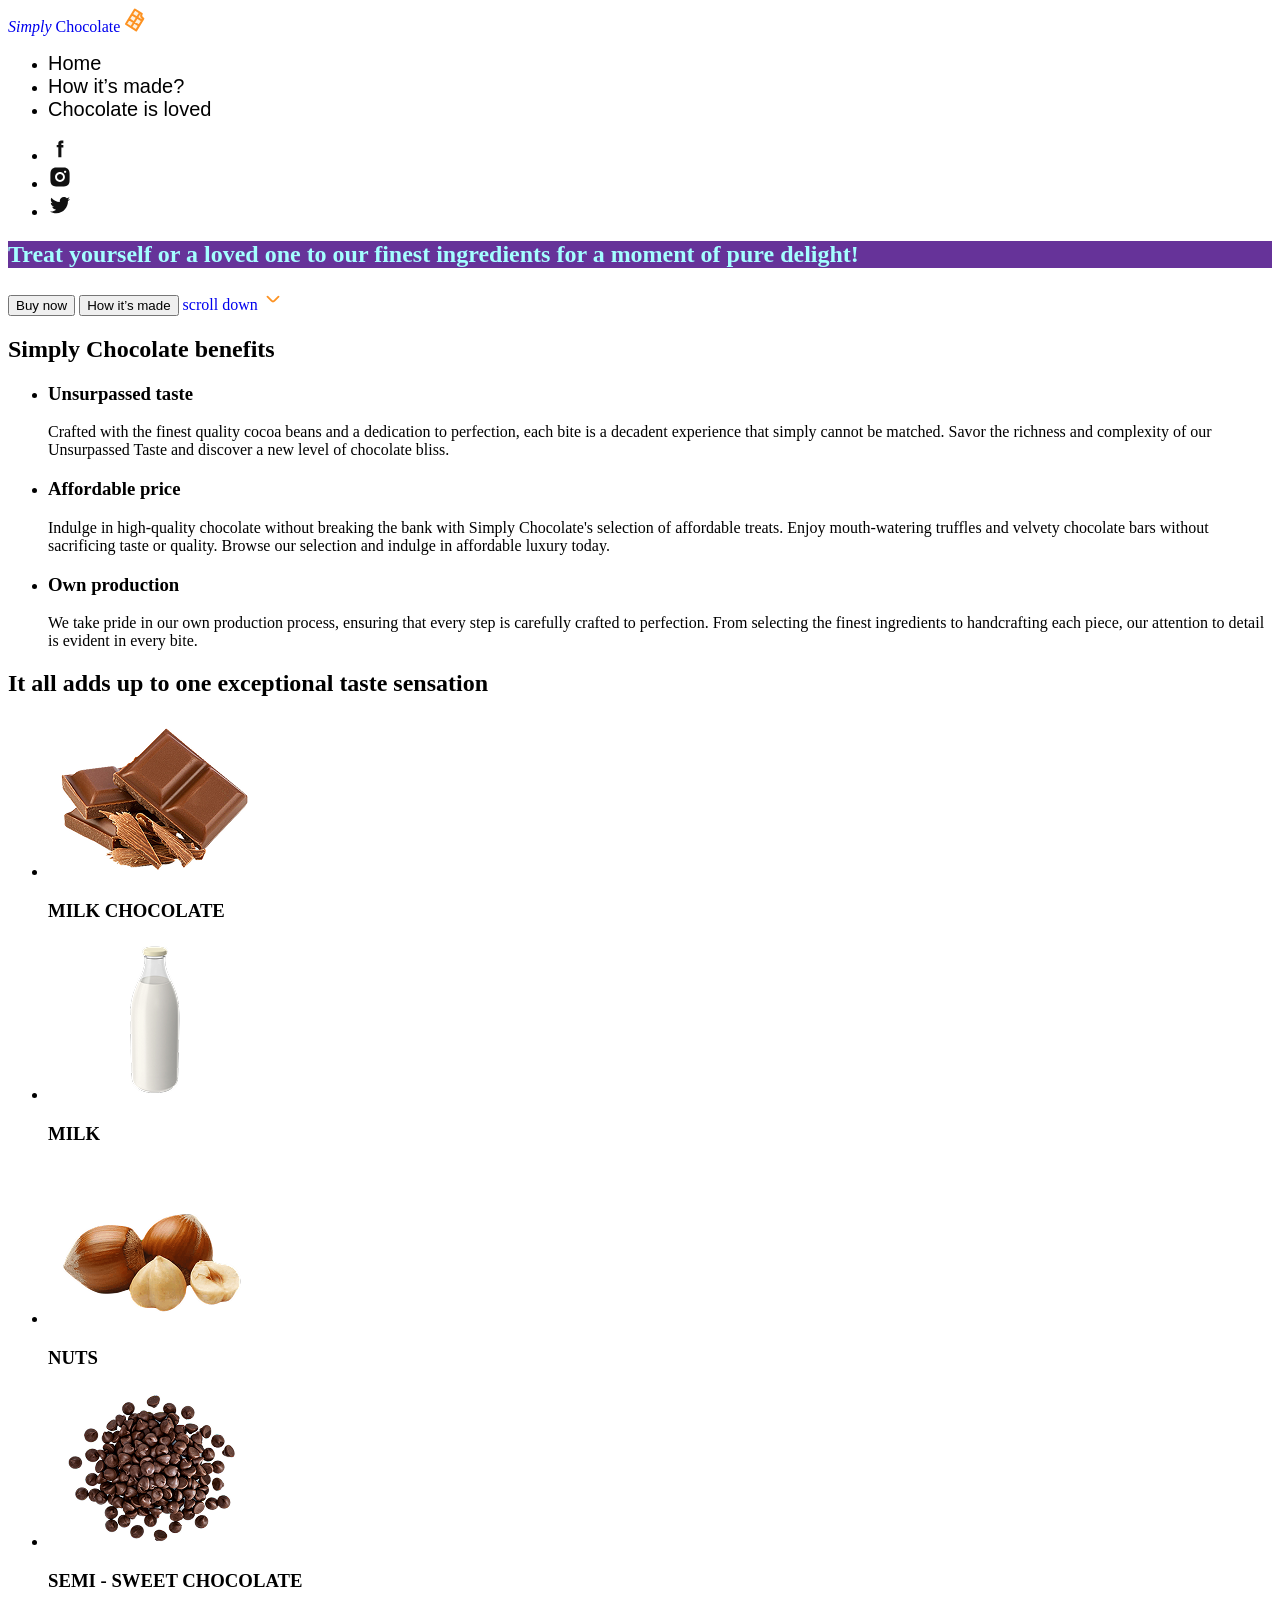
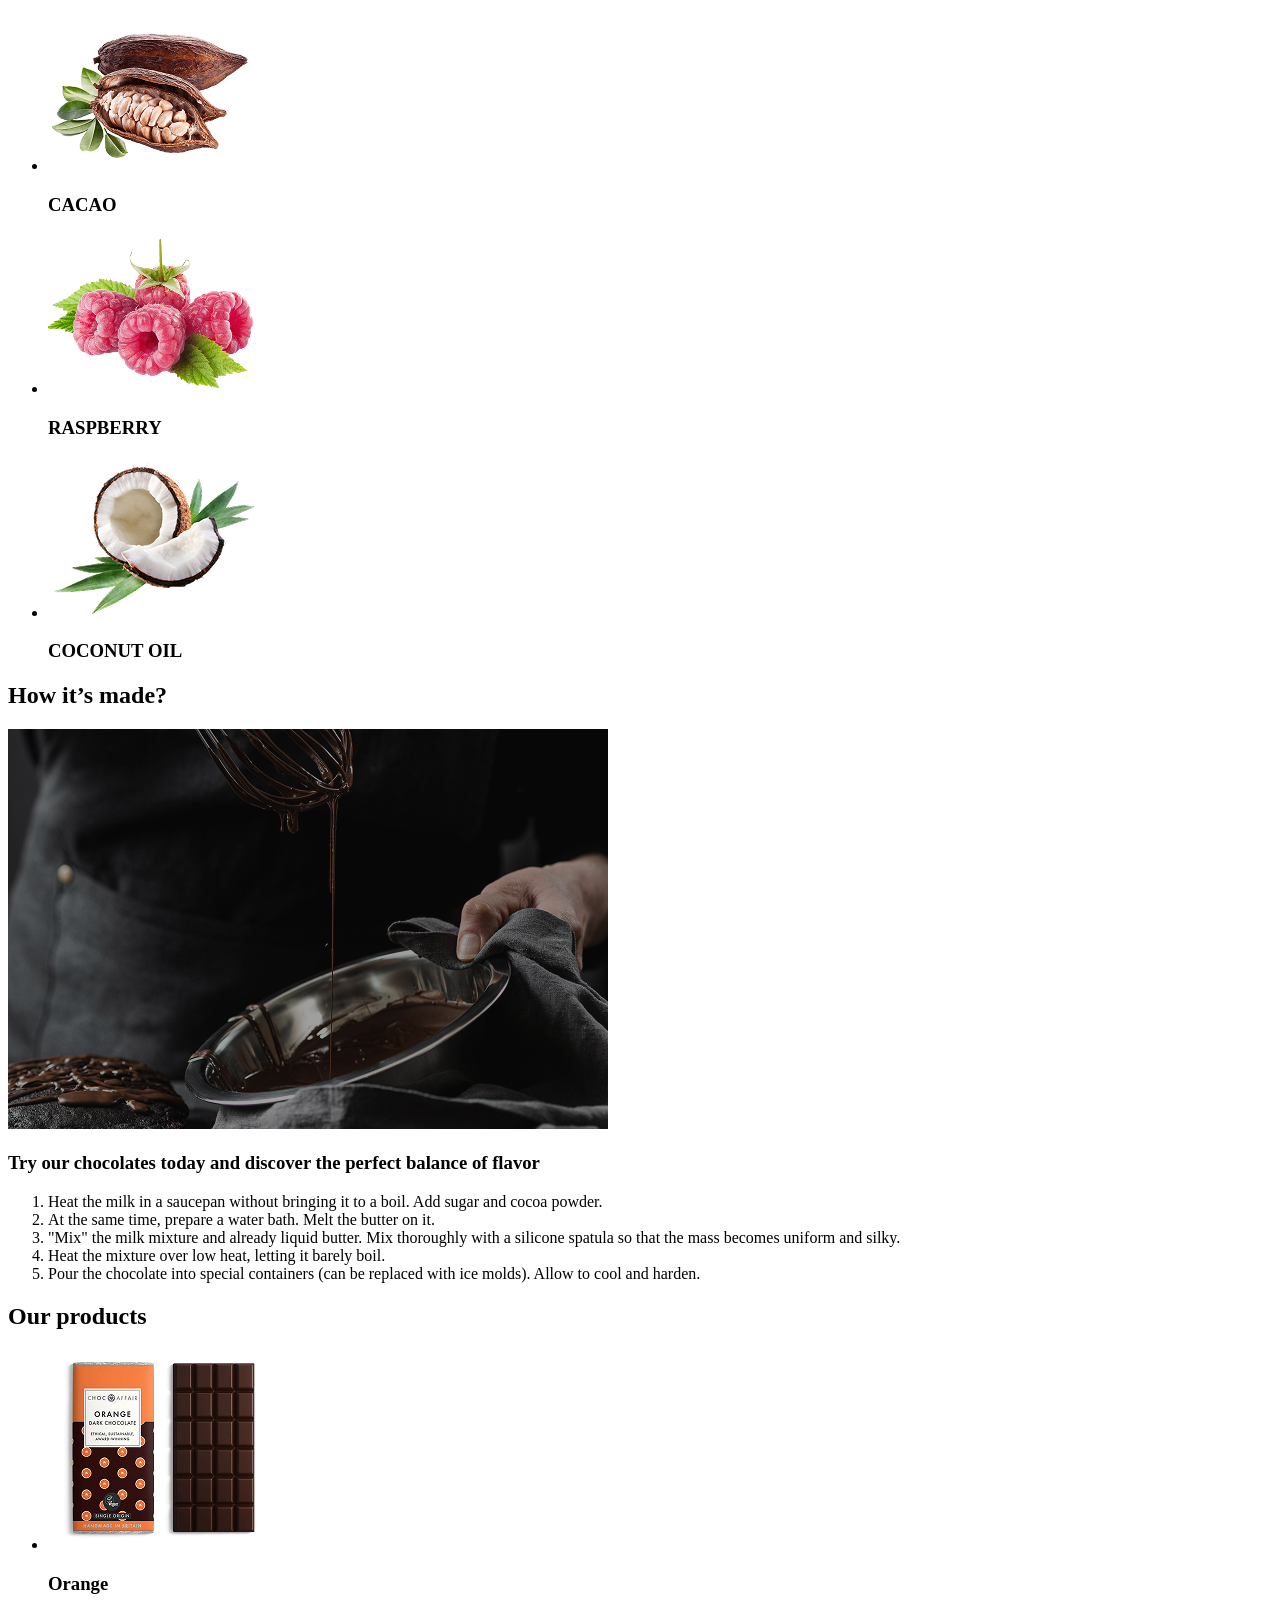
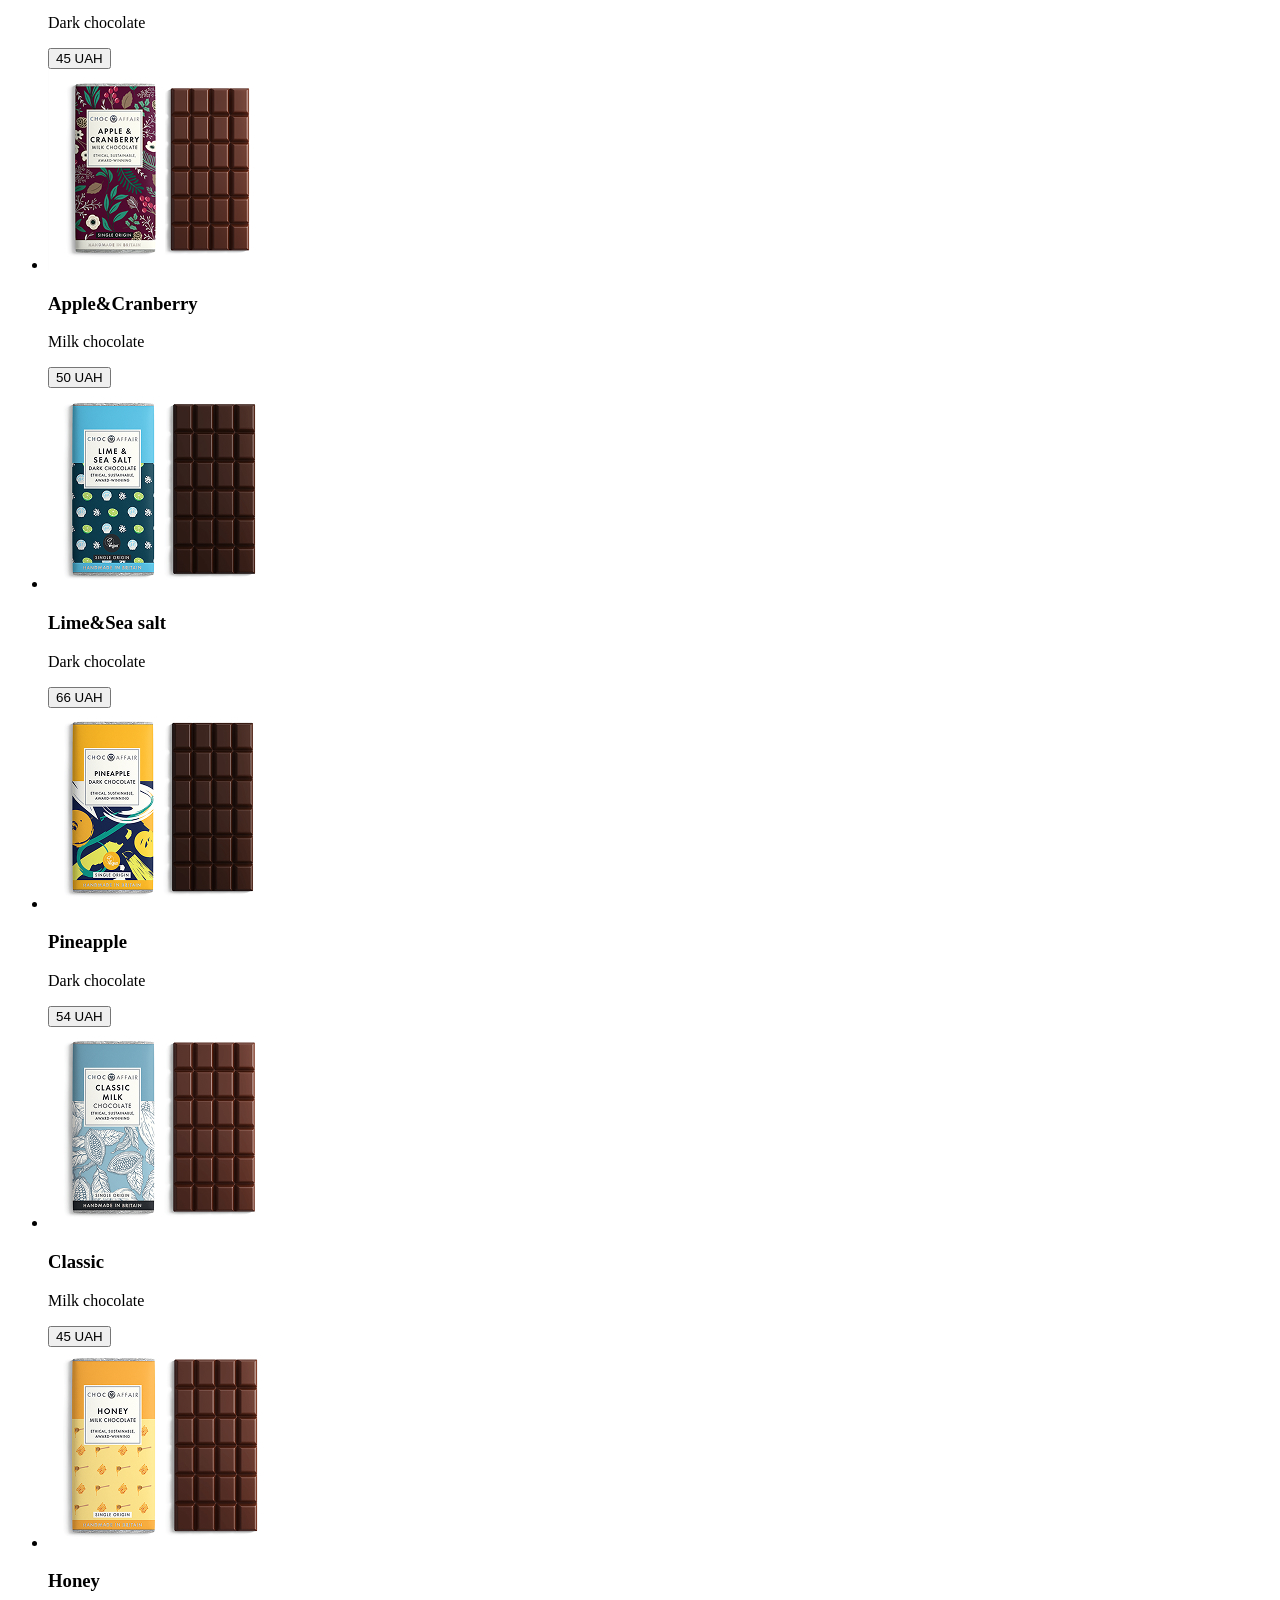
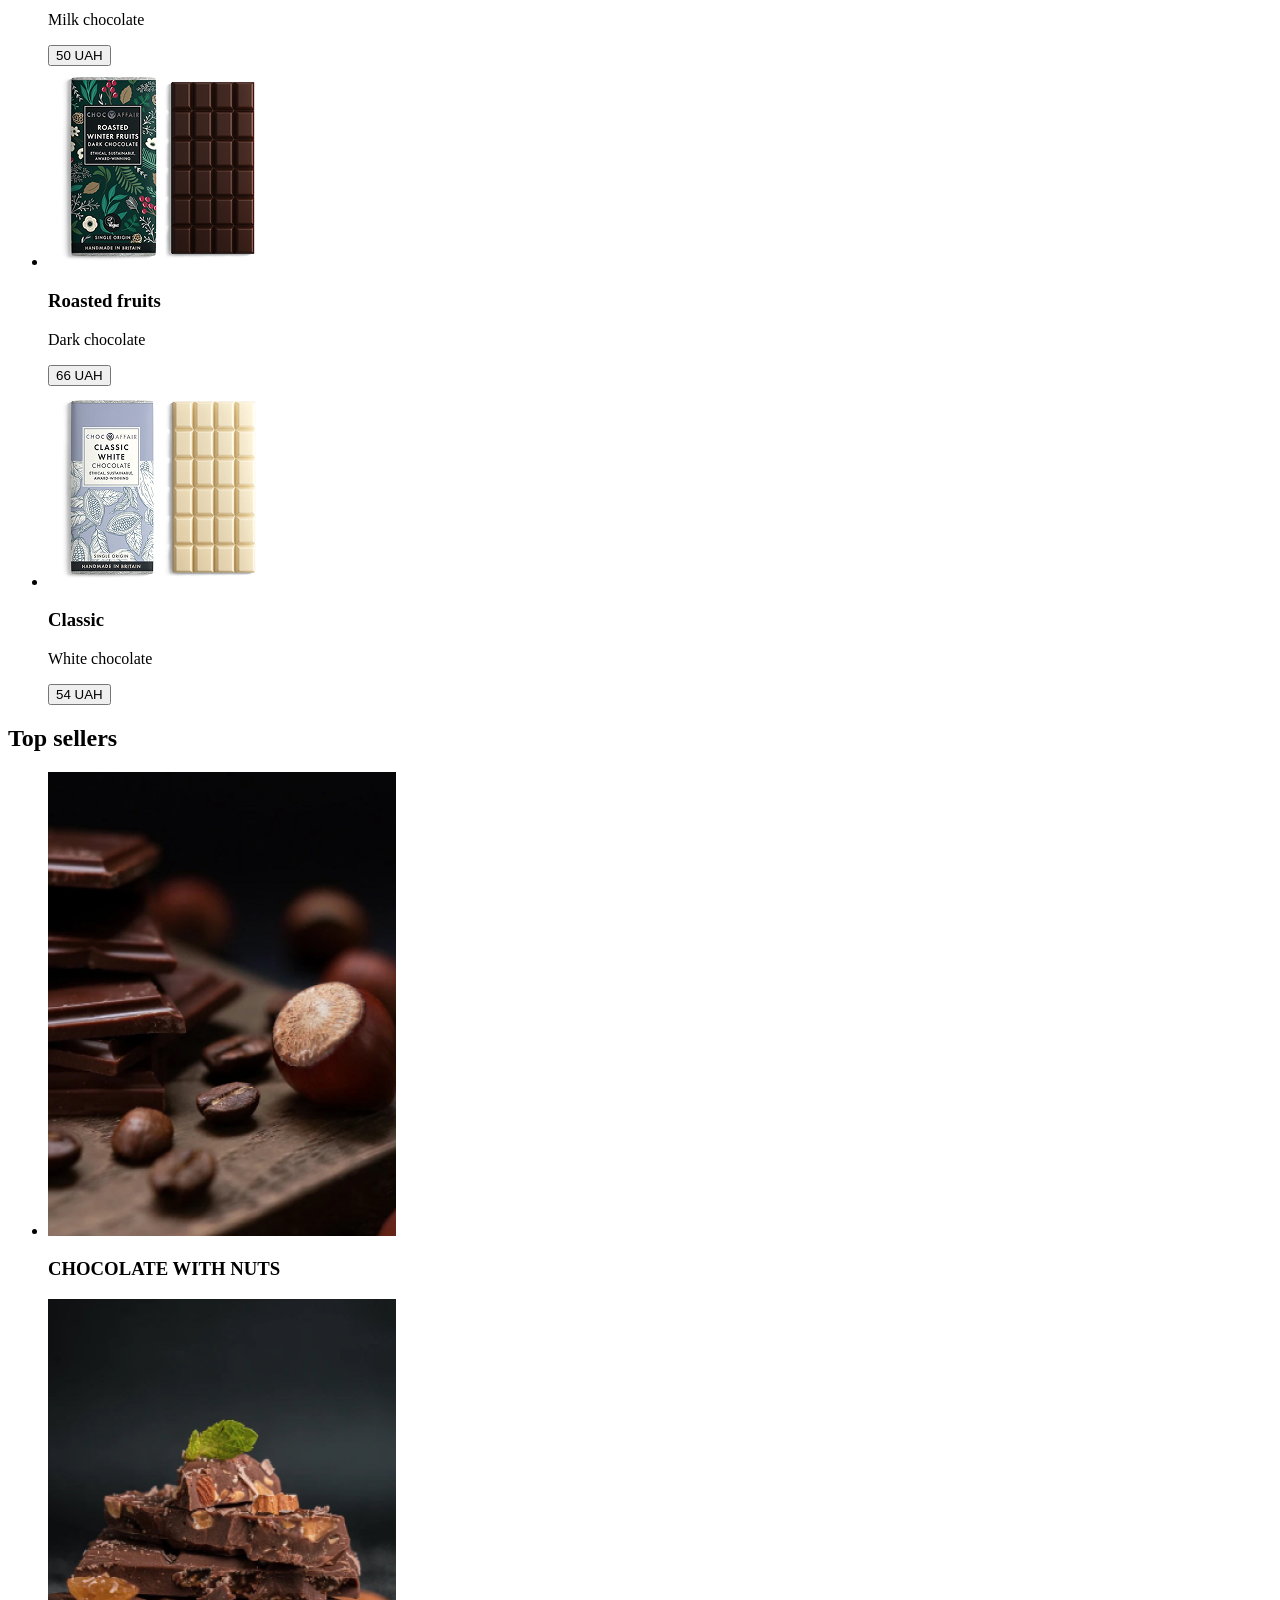
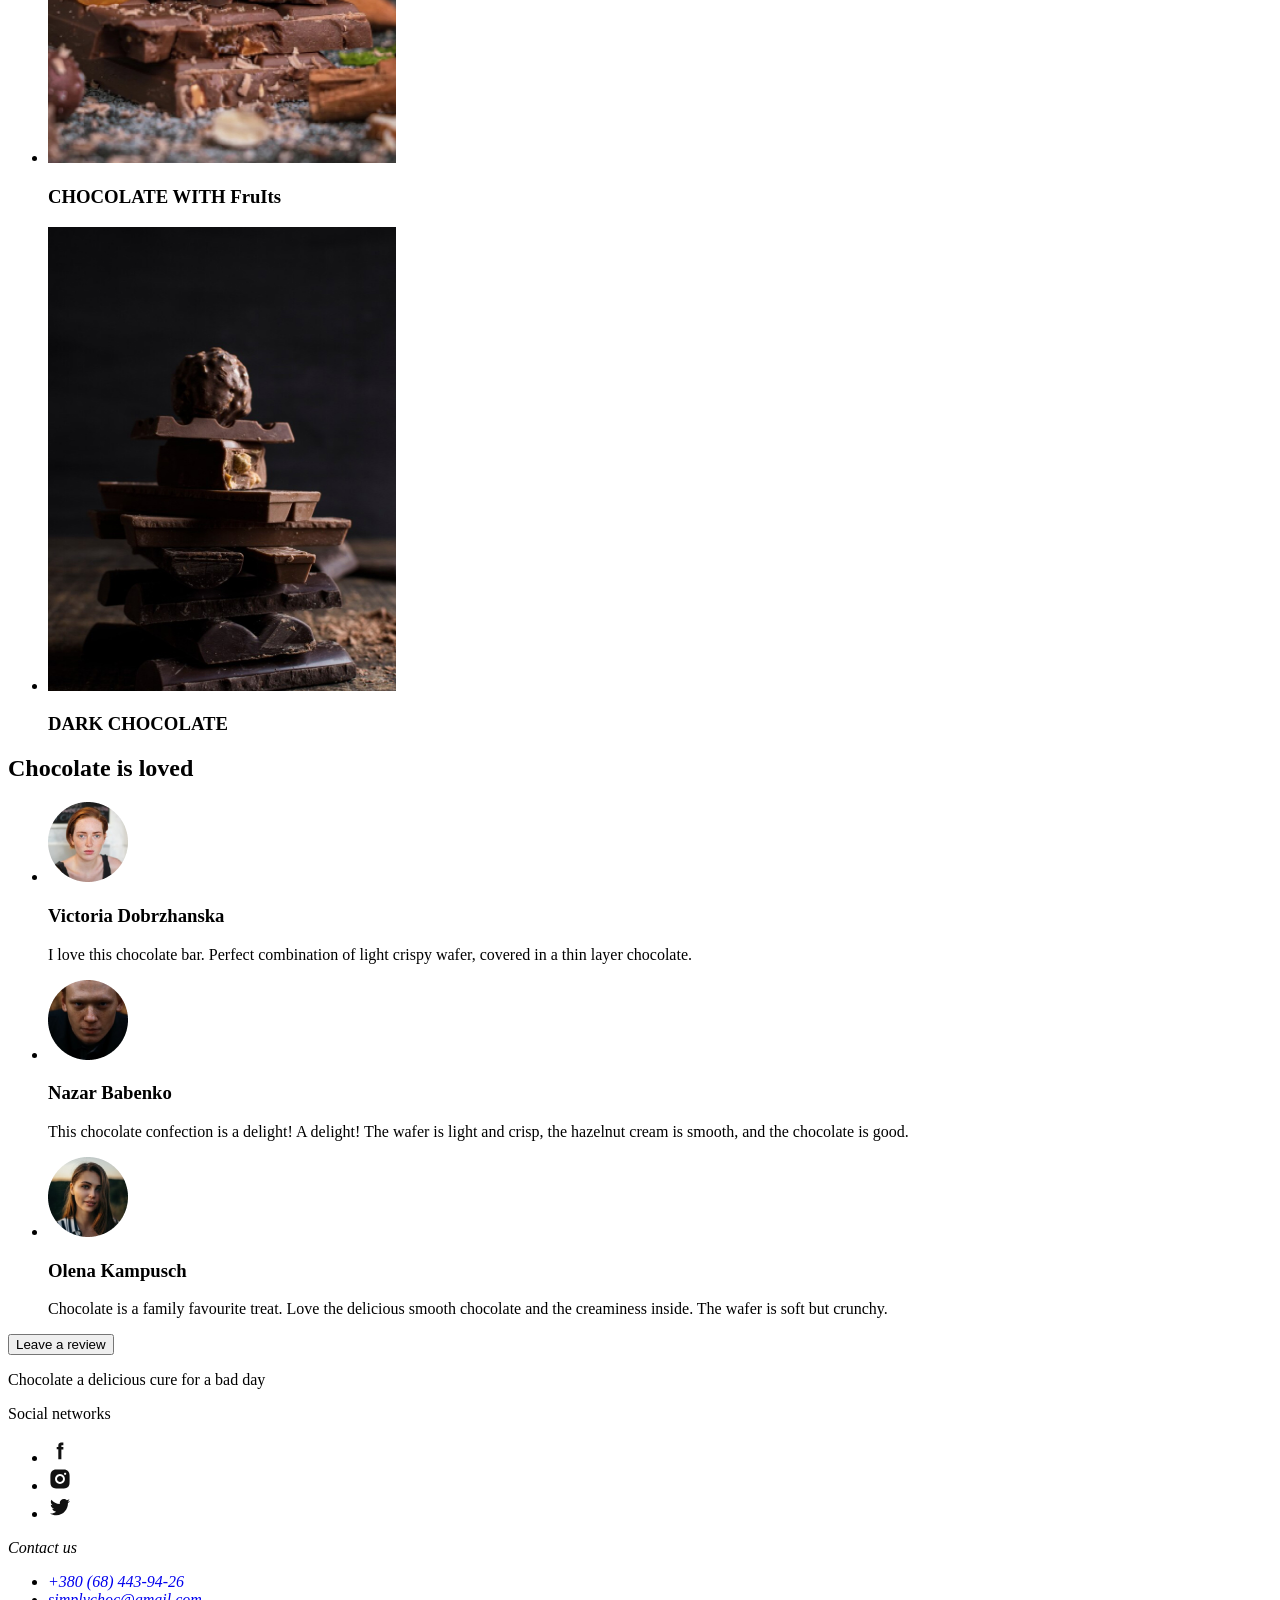
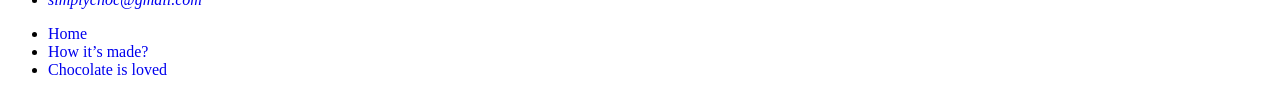
==== module-02/lesson-02/index.html @ a90c44cf "prepare module 02 lesson 02" ====
<!doctype html>
<html lang="en">
  <head>
    <meta charset="UTF-8" />
    <meta name="viewport" content="width=device-width, initial-scale=1.0" />
    <meta
      name="description"
      content="Treat yourself or a loved one to our finest ingredients for a moment of pure delight!"
    />
    <meta name="keywords" content="milk chocolate cacao" />
    <title>Simply Chocolate</title>
    <link
      rel="shortcut icon"
      href="./images/icons/logo.svg"
      type="image/svg+xml"
    />
    <!-- Critical CSS -->
    <!-- <style>
      header {
        background-color: darkblue;
      }
      a {
        color: tomato;
      }
    </style> -->
    <!-- Vendors CSS -->

    <!-- Customs CSS -->
    <link rel="stylesheet" href="./css/styles.css" />
  </head>
  <body>
    <!-- #region Header -->
    <header class="page-header" id="home">
      <nav>
        <a href="#">
          <i>Simply</i> Chocolate
          <img
            src="./images/icons/logo.svg"
            alt="Simply Chocolate logo"
            width="24"
            height="24"
          />
        </a>

        <ul class="nav-menu-list">
          <li>
            <a class="menu-link" href="#home">Home</a>
          </li>
          <li>
            <a class="menu-link" href="#made">How it’s made?</a>
          </li>
          <li>
            <a class="menu-link current" href="#reviews">Chocolate is loved</a>
          </li>
        </ul>
      </nav>

      <ul>
        <li>
          <a
            href="https://facebook.com"
            target="_blank"
            rel="noopener noreferrer"
            aria-label="Link to facebook.com"
          >
            <img
              src="./images/icons/facebook.svg"
              alt="icon 1"
              width="24"
              height="24"
            />
          </a>
        </li>
        <li>
          <a
            href="https://instagram.com"
            target="_blank"
            rel="noopener noreferrer"
            aria-label="Link to instagram.com"
          >
            <img
              src="./images/icons/instagram.svg"
              alt="icon 2"
              width="24"
              height="24"
            />
          </a>
        </li>
        <li>
          <a
            href="https://twitter.com"
            target="_blank"
            rel="noopener noreferrer"
            aria-label="Link to twitter.com"
          >
            <img
              src="./images/icons/twitter.svg"
              alt="icon 3"
              width="24"
              height="24"
            />
          </a>
        </li>
      </ul>
    </header>
    <!-- #endregion -->
    <main>
      <!-- Hero section -->
      <section class="hero">
        <h1 class="hero-title">
          Treat yourself or a loved one to our finest ingredients for a moment
          of pure delight!
        </h1>
        <button class="hero-btn btn-accent" type="button">Buy now</button>
        <button class="hero-btn btn-primary" type="button">
          How it’s made
        </button>
        <a class="hero-link" href="#benefits">
          scroll down
          <img
            class="hero-link-icon"
            src="./images/icons/arrow-down.svg"
            alt="Arrow down icon"
            width="22"
            height="22"
          />
        </a>
      </section>
      <!-- Benefits section -->
      <section id="benefits">
        <h2 class="section-title">Simply Chocolate benefits</h2>
        <ul>
          <li>
            <h3>Unsurpassed taste</h3>
            <p>
              Crafted with the finest quality cocoa beans and a dedication to
              perfection, each bite is a decadent experience that simply cannot
              be matched. Savor the richness and complexity of our Unsurpassed
              Taste and discover a new level of chocolate bliss.
            </p>
          </li>
          <li>
            <h3>Affordable price</h3>
            <p>
              Indulge in high-quality chocolate without breaking the bank with
              Simply Chocolate's selection of affordable treats. Enjoy
              mouth-watering truffles and velvety chocolate bars without
              sacrificing taste or quality. Browse our selection and indulge in
              affordable luxury today.
            </p>
          </li>
          <li>
            <h3>Own production</h3>
            <p>
              We take pride in our own production process, ensuring that every
              step is carefully crafted to perfection. From selecting the finest
              ingredients to handcrafting each piece, our attention to detail is
              evident in every bite.
            </p>
          </li>
        </ul>
      </section>
      <!-- Ingredients section -->
      <section>
        <h2 class="section-title ingredisnts-title">
          It all adds up to one exceptional
          <span class="">taste</span> sensation
        </h2>
        <ul>
          <li>
            <img
              src="./images/ingredients/img-1.png"
              alt="MILK CHOCOLATE"
              width="214"
              height="160"
            />
            <h3>MILK CHOCOLATE</h3>
          </li>
          <li>
            <img
              src="./images/ingredients/img-2.png"
              alt="MILK"
              width="214"
              height="160"
            />
            <h3>MILK</h3>
          </li>
          <li>
            <img
              src="./images/ingredients/img-3.png"
              alt="NUTS"
              width="214"
              height="160"
            />
            <h3>NUTS</h3>
          </li>
          <li>
            <img
              src="./images/ingredients/img-4.png"
              alt="SEMI - SWEET CHOCOLATE"
              width="214"
              height="160"
            />
            <h3>SEMI - SWEET CHOCOLATE</h3>
          </li>
          <li>
            <img
              src="./images/ingredients/img-5.png"
              alt="CACAO"
              width="214"
              height="160"
            />
            <h3>CACAO</h3>
          </li>
          <li>
            <img
              src="./images/ingredients/img-6.png"
              alt="RASPBERRY"
              width="214"
              height="160"
            />
            <h3>RASPBERRY</h3>
          </li>
          <li>
            <img
              src="./images/ingredients/img-7.png"
              alt="COCONUT OIL"
              width="214"
              height="160"
            />
            <h3>COCONUT OIL</h3>
          </li>
        </ul>
      </section>
      <!-- Made section -->
      <section id="made">
        <h2 class="section-title">How it’s <span>made</span>?</h2>
        <img
          src="./images/made/image.jpg"
          alt="Cooking chocolate"
          width="600"
          height="400"
        />
        <h3>
          Try our chocolates today and discover the perfect balance of flavor
        </h3>
        <ol>
          <li>
            Heat the milk in a saucepan without bringing it to a boil. Add sugar
            and cocoa powder.
          </li>
          <li>
            At the same time, prepare a water bath. Melt the butter on it.
          </li>
          <li>
            "Mix" the milk mixture and already liquid butter. Mix thoroughly
            with a silicone spatula so that the mass becomes uniform and silky.
          </li>
          <li>Heat the mixture over low heat, letting it barely boil.</li>
          <li>
            Pour the chocolate into special containers (can be replaced with ice
            molds). Allow to cool and harden.
          </li>
        </ol>
      </section>
      <!-- Products section -->
      <section>
        <h2>Our <span>products</span></h2>
        <ul>
          <li>
            <img
              src="./images/products/img-1.jpg"
              alt="Orange "
              width="230"
              height="201"
            />
            <h3>Orange</h3>
            <p>Dark chocolate</p>
            <button type="button">45 UAH</button>
          </li>
          <li>
            <img
              src="./images/products/img-2.jpg"
              alt="Apple&Cranberry"
              width="230"
              height="201"
            />
            <h3>Apple&Cranberry</h3>
            <p>Milk chocolate</p>
            <button type="button">50 UAH</button>
          </li>
          <li>
            <img
              src="./images/products/img-3.jpg"
              alt="Lime&Sea salt"
              width="230"
              height="201"
            />
            <h3>Lime&Sea salt</h3>
            <p>Dark chocolate</p>
            <button type="button">66 UAH</button>
          </li>
          <li>
            <img
              src="./images/products/img-4.jpg"
              alt="Pineapple"
              width="230"
              height="201"
            />
            <h3>Pineapple</h3>
            <p>Dark chocolate</p>
            <button type="button">54 UAH</button>
          </li>
          <li>
            <img
              src="./images/products/img-5.jpg"
              alt="Classic"
              width="230"
              height="201"
            />
            <h3>Classic</h3>
            <p>Milk chocolate</p>
            <button type="button">45 UAH</button>
          </li>
          <li>
            <img
              src="./images/products/img-6.jpg"
              alt="Honey"
              width="230"
              height="201"
            />
            <h3>Honey</h3>
            <p>Milk chocolate</p>
            <button type="button">50 UAH</button>
          </li>
          <li>
            <img
              src="./images/products/img-7.jpg"
              alt="Roasted fruits"
              width="230"
              height="201"
            />
            <h3>Roasted fruits</h3>
            <p>Dark chocolate</p>
            <button type="button">66 UAH</button>
          </li>
          <li>
            <img
              src="./images/products/img-8.jpg"
              alt="Classic"
              width="230"
              height="201"
            />
            <h3>Classic</h3>
            <p>White chocolate</p>
            <button type="button">54 UAH</button>
          </li>
        </ul>
      </section>
      <!-- Bestsellers section -->
      <section>
        <h2><span>Top</span> sellers</h2>
        <ul>
          <li>
            <img
              src="./images/bestsellers/img-1.jpg"
              alt="CHOCOLATE WITH NUTS"
              width="348"
              height="464"
            />
            <h3>CHOCOLATE WITH NUTS</h3>
          </li>
          <li>
            <img
              src="./images/bestsellers/img-2.jpg"
              alt="CHOCOLATE WITH FruIts"
              width="348"
              height="464"
            />
            <h3>CHOCOLATE WITH FruIts</h3>
          </li>
          <li>
            <img
              src="./images/bestsellers/img-3.jpg"
              alt="DARK CHOCOLATE"
              width="348"
              height="464"
            />
            <h3>DARK CHOCOLATE</h3>
          </li>
        </ul>
      </section>
      <!-- Reviews section -->
      <section id="reviews">
        <h2><span>Chocolate</span> is loved</h2>
        <ul>
          <li>
            <img
              src="./images/reviews/img-1.png"
              alt="Victoria Dobrzhanska"
              width="80"
              height="80"
            />
            <h3>Victoria Dobrzhanska</h3>
            <p>
              I love this chocolate bar. Perfect combination of light crispy
              wafer, covered in a thin layer chocolate.
            </p>
          </li>
          <li>
            <img
              src="./images/reviews/img-2.png"
              alt="Nazar Babenko"
              width="80"
              height="80"
            />
            <h3>Nazar Babenko</h3>
            <p>
              This chocolate confection is a delight! A delight! The wafer is
              light and crisp, the hazelnut cream is smooth, and the chocolate
              is good.
            </p>
          </li>
          <li>
            <img
              src="./images/reviews/img-3.png"
              alt="Olena Kampusch"
              width="80"
              height="80"
            />
            <h3>Olena Kampusch</h3>
            <p>
              Chocolate is a family favourite treat. Love the delicious smooth
              chocolate and the creaminess inside. The wafer is soft but
              crunchy.
            </p>
          </li>
        </ul>
        <button type="button">Leave a review</button>
      </section>
    </main>
    <!-- Footer -->
    <footer>
      <p><span>Chocolate</span> a delicious cure for a bad day</p>

      <p>Social networks</p>
      <ul>
        <li>
          <a
            href="https://facebook.com"
            target="_blank"
            rel="noopener noreferrer"
            aria-label="Link to facebook.com"
          >
            <img
              src="./images/icons/facebook.svg"
              alt="icon 1"
              width="24"
              height="24"
            />
          </a>
        </li>
        <li>
          <a
            href="https://instagram.com"
            target="_blank"
            rel="noopener noreferrer"
            aria-label="Link to instagram.com"
          >
            <img
              src="./images/icons/instagram.svg"
              alt="icon 2"
              width="24"
              height="24"
            />
          </a>
        </li>
        <li>
          <a
            href="https://twitter.com"
            target="_blank"
            rel="noopener noreferrer"
            aria-label="Link to twitter.com"
          >
            <img
              src="./images/icons/twitter.svg"
              alt="icon 3"
              width="24"
              height="24"
            />
          </a>
        </li>
      </ul>

      <address>
        <p>Contact us</p>
        <ul>
          <li>
            <a href="tel:+380684439426">+380 (68) 443-94-26</a>
          </li>
          <li>
            <a href="mailto:simplychoc@gmail.com">simplychoc@gmail.com</a>
          </li>
        </ul>
      </address>

      <ul>
        <li>
          <a href="#home">Home</a>
        </li>
        <li>
          <a href="#made">How it’s made?</a>
        </li>
        <li>
          <a href="#reviews">Chocolate is loved</a>
        </li>
      </ul>
    </footer>
  </body>
</html>
---- module-02/lesson-02/css/styles.css ----
/* #region Base */
a {
  text-decoration: none;
}
/* #endregion */

/* #region Hero */
.hero {
}
.hero-title {
}
.hero-btn {
}
.hero-link {
}
.hero-link-icon {
}
/* #endregion */

.menu-link {
  font-family: sans-serif;
  font-size: 20px;
  color: black;
  transition: 250ms;
}
.menu-link:hover,
.menu-link:focus {
  color: orangered;
}

h1 {
  --light-cl: 164 255 255;
  background-color: #663399;
  color: rgb(var(--light-cl) / 10%);
  color: rgb(var(--light-cl));
}

/* .menu-link:active {
  color: rebeccapurple;
  transform: scale(0.96);
} */
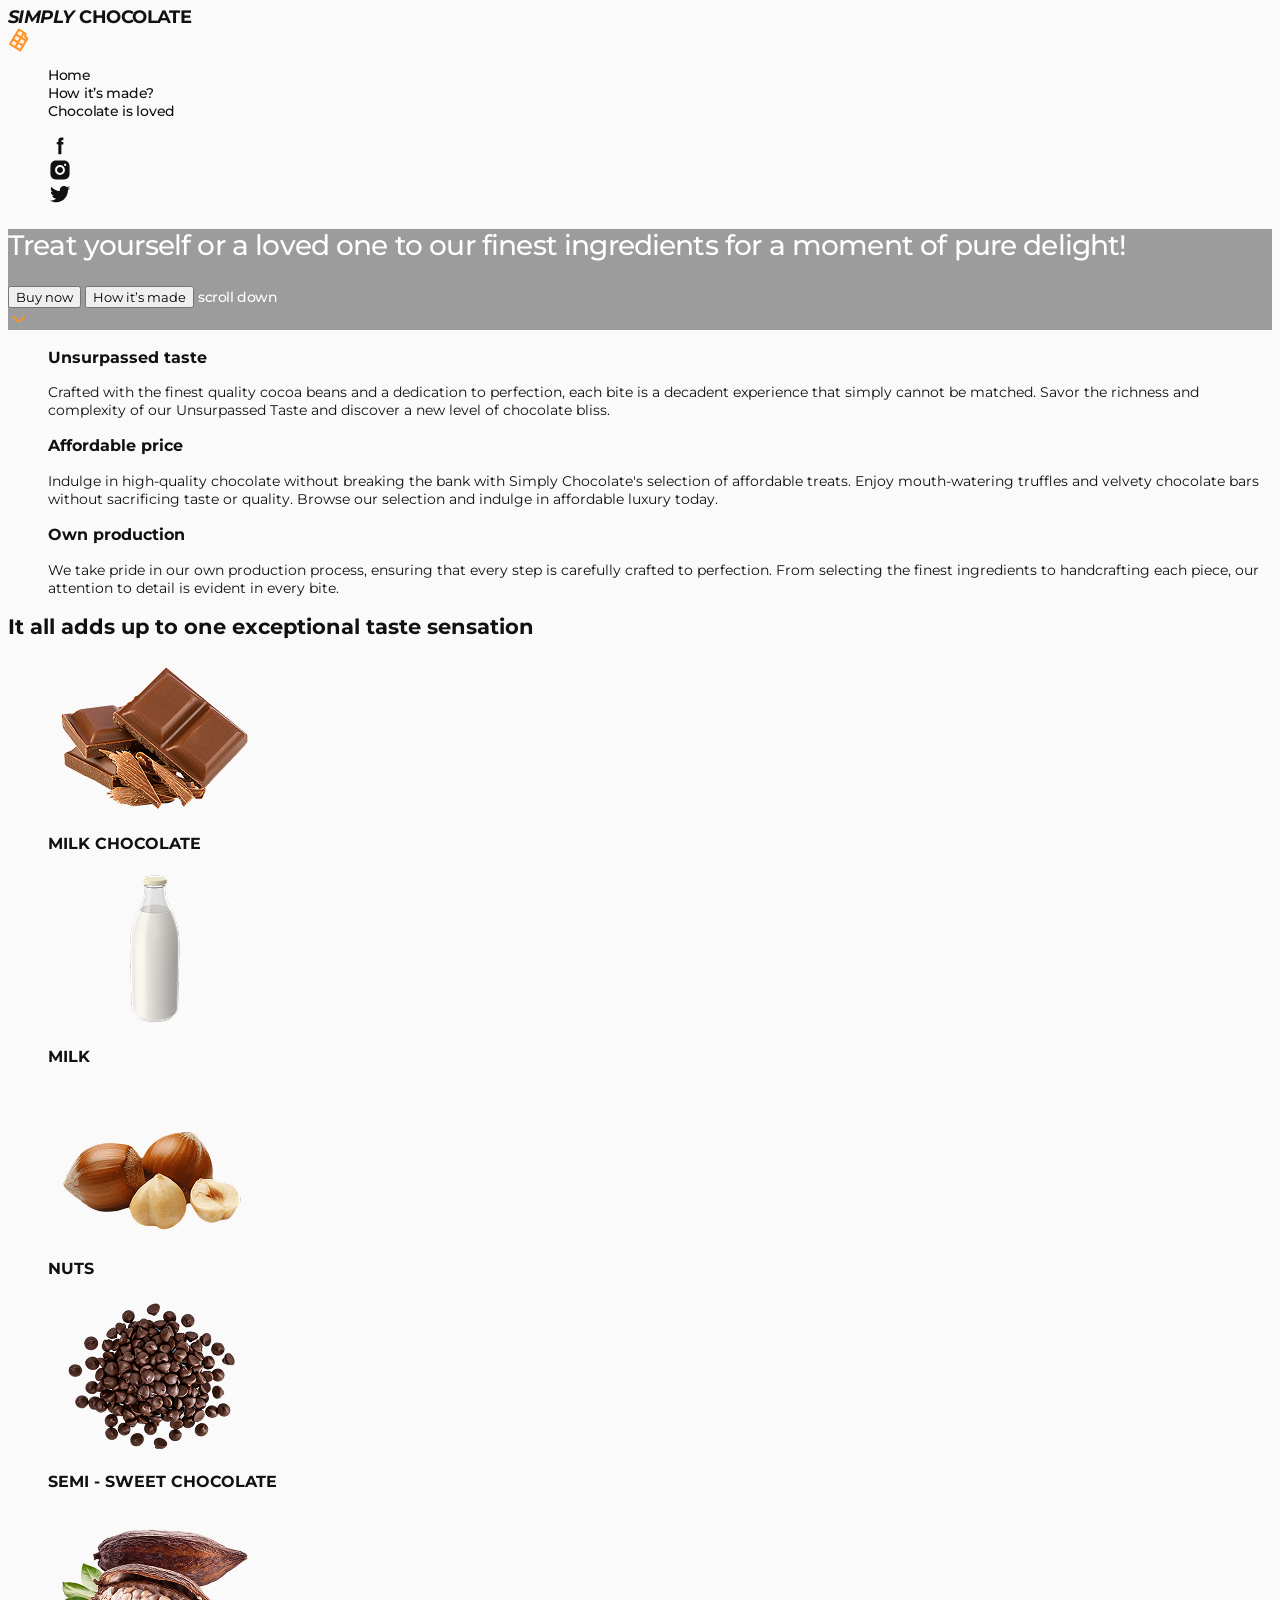
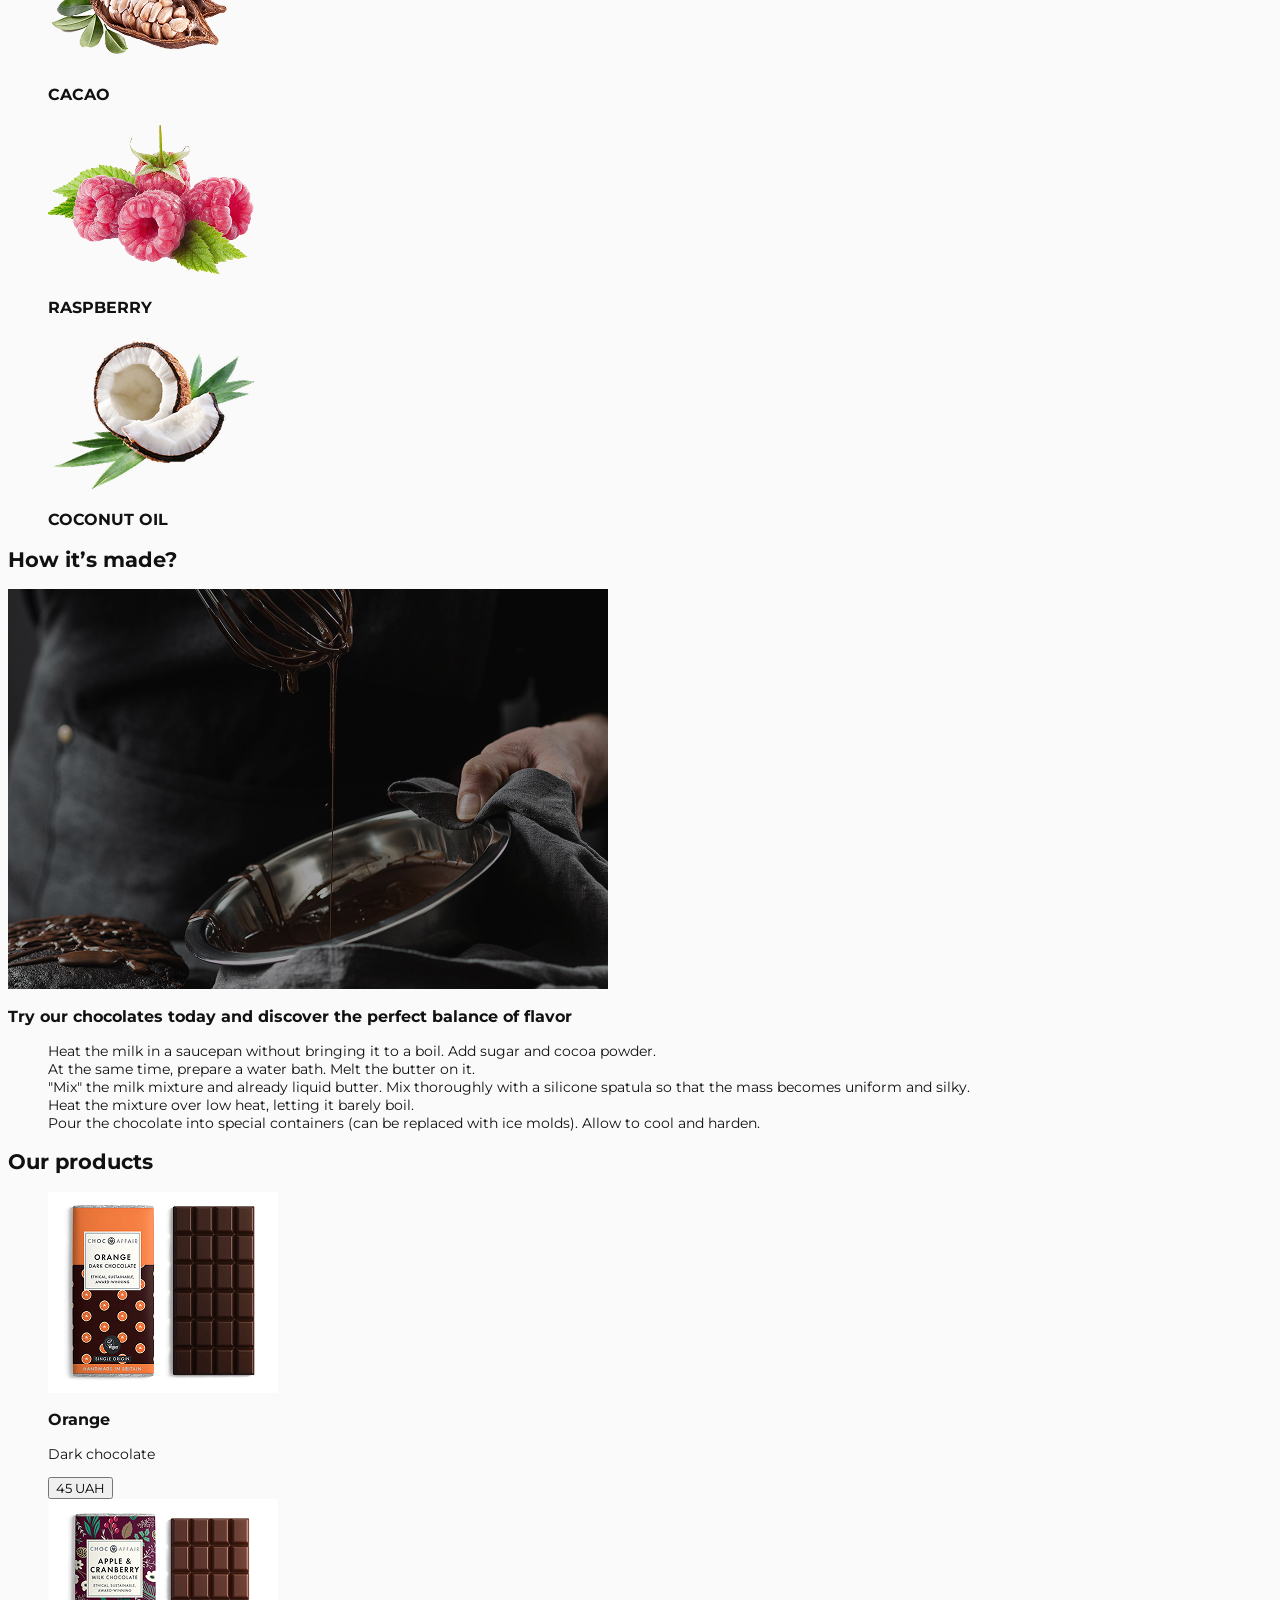
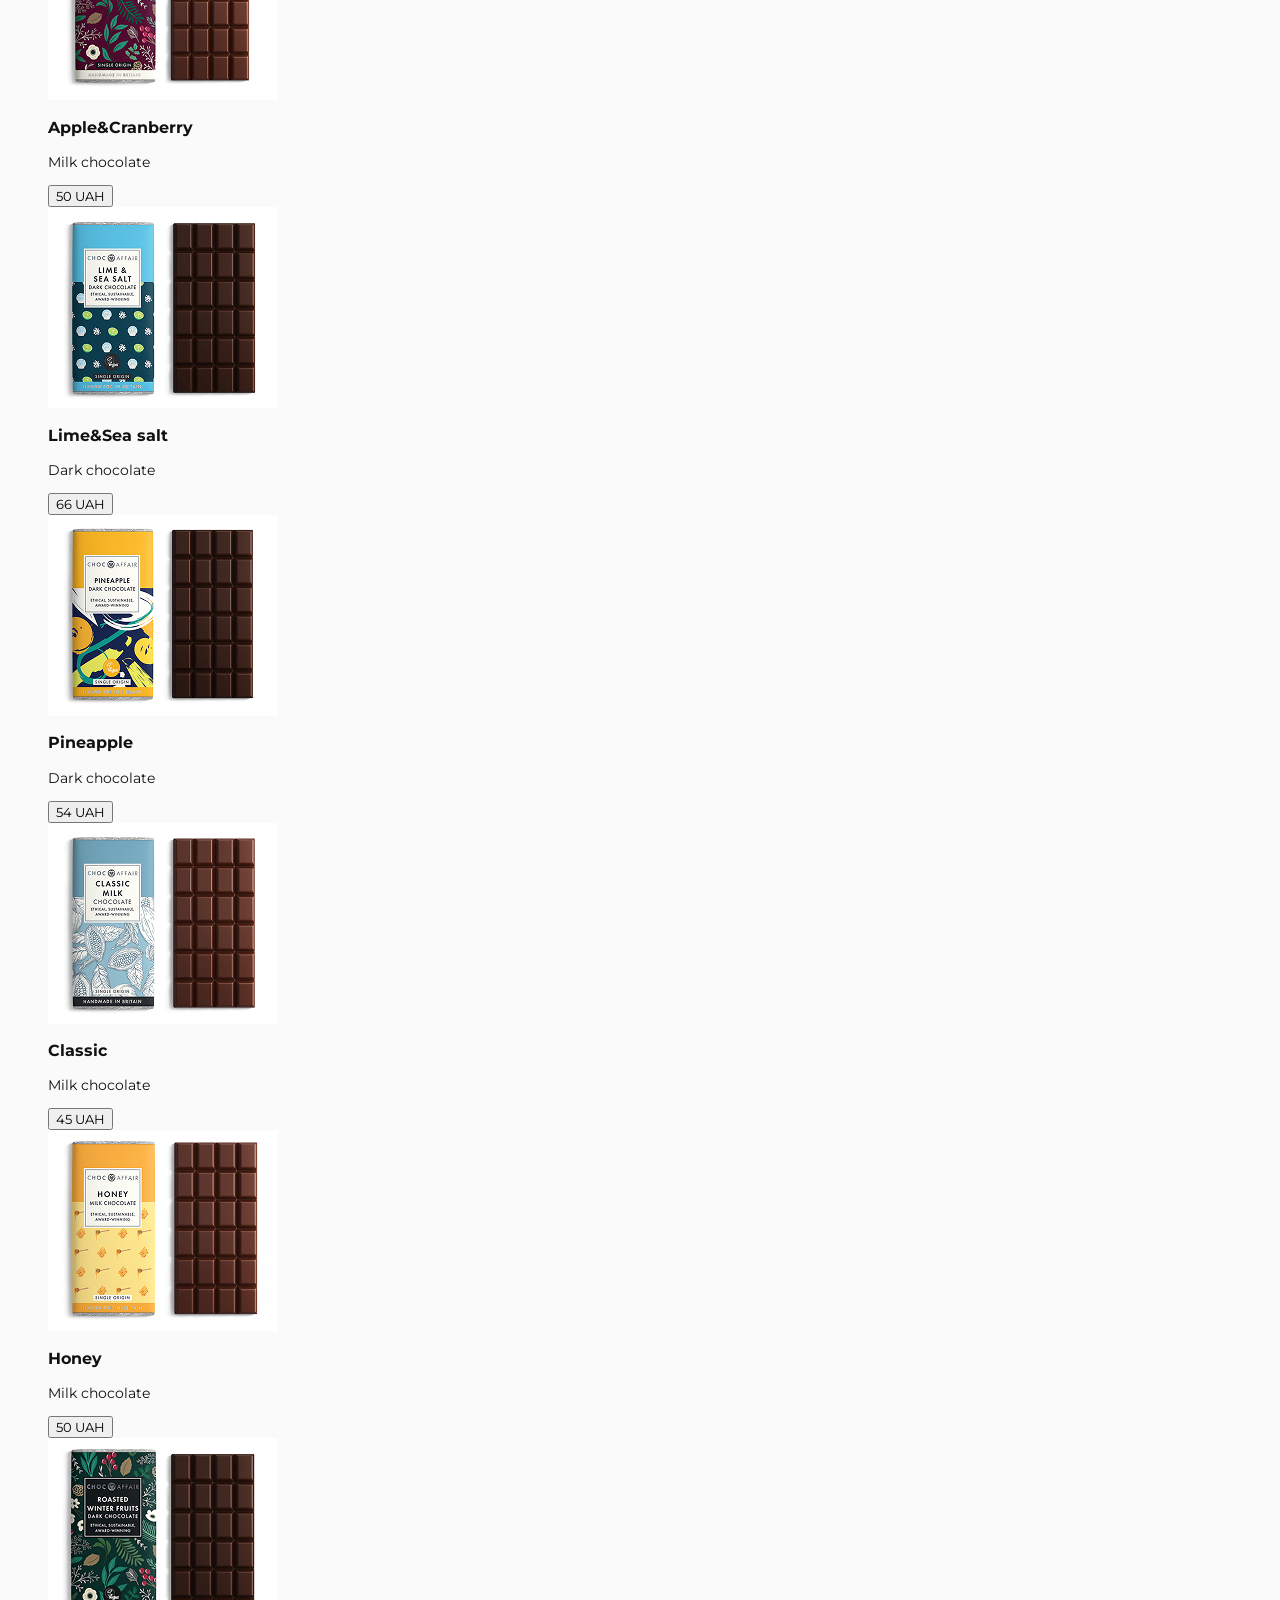
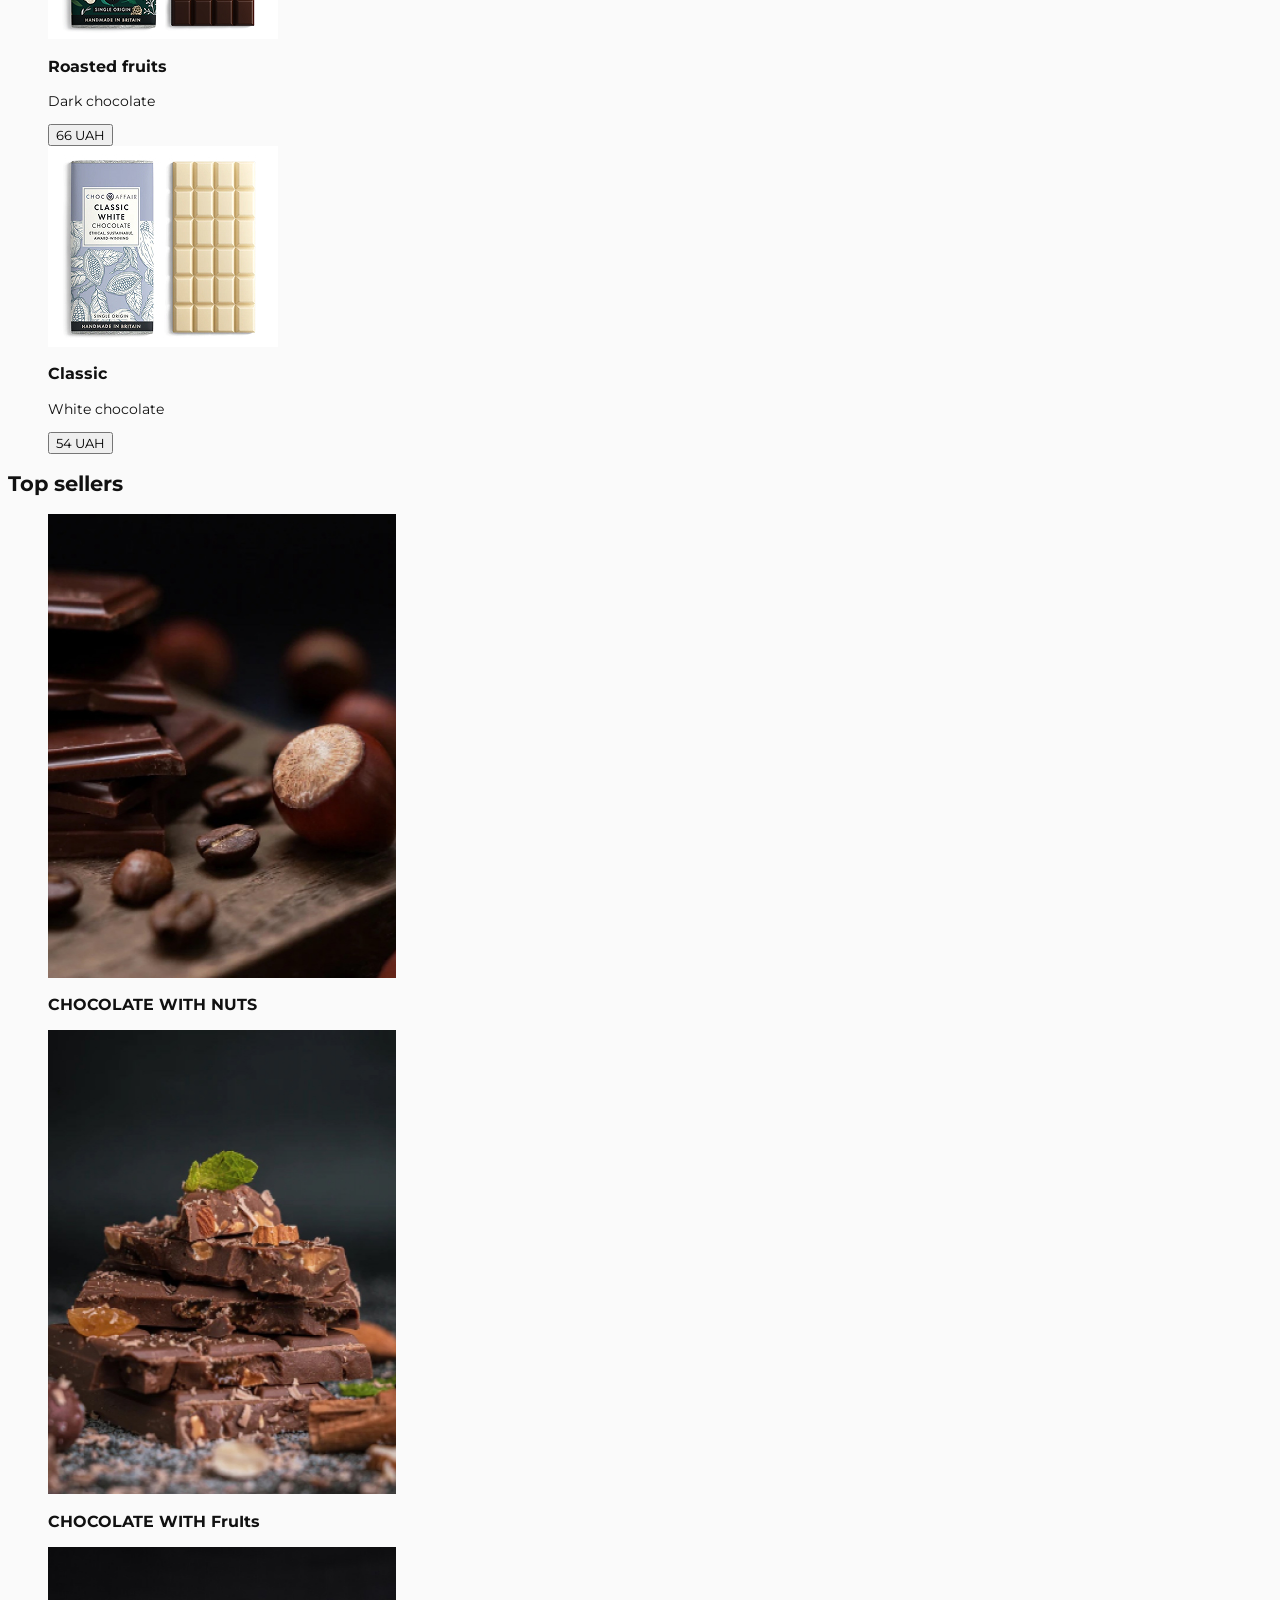
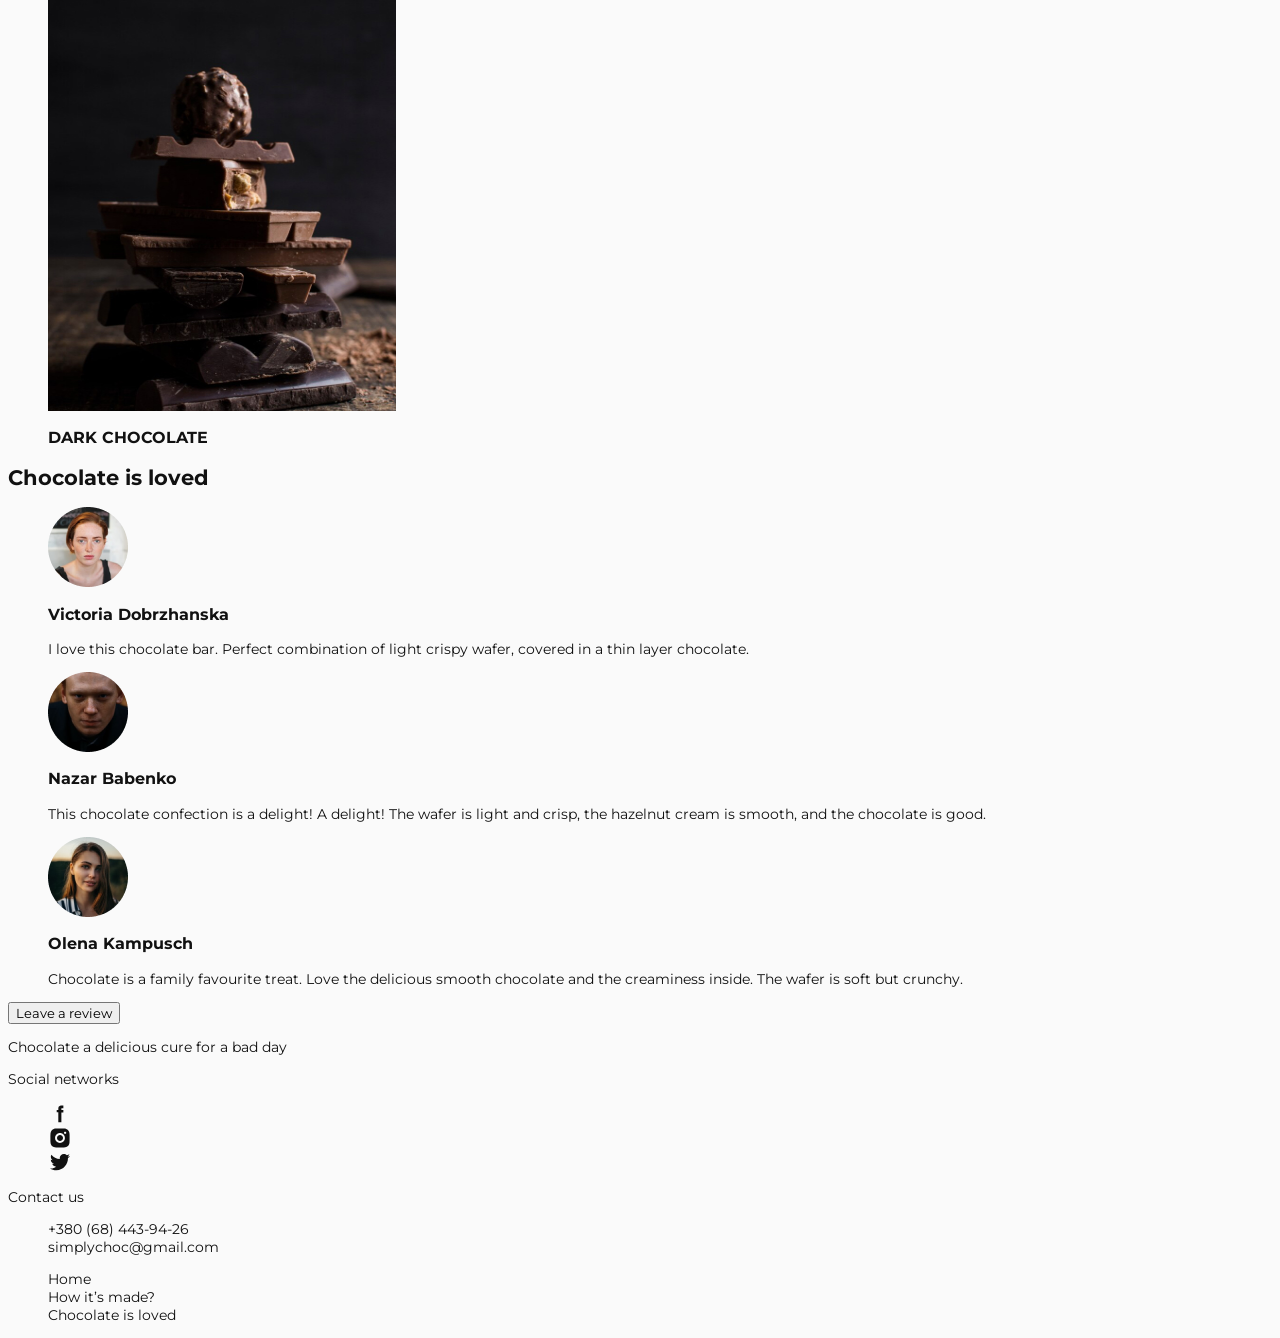
==== commit 6c6fe207: "finish module 02 lesson 02" ====
--- a/module-02/lesson-02/index.html
+++ b/module-02/lesson-02/index.html
@@ -13,6 +13,13 @@
       rel="shortcut icon"
       href="./images/icons/logo.svg"
       type="image/svg+xml"
+    />
+    <!-- Fonts CSS -->
+    <link rel="preconnect" href="https://fonts.googleapis.com" />
+    <link rel="preconnect" href="https://fonts.gstatic.com" crossorigin />
+    <link
+      href="https://fonts.googleapis.com/css2?family=Montserrat:ital,wght@0,100..900;1,100..900&family=Raleway:ital,wght@0,100..900;1,100..900&display=swap"
+      rel="stylesheet"
     />
     <!-- Critical CSS -->
     <!-- <style>
@@ -30,11 +37,12 @@
   </head>
   <body>
     <!-- #region Header -->
-    <header class="page-header" id="home">
-      <nav>
-        <a href="#">
+    <header class="header" id="home">
+      <nav class="header-nav">
+        <a class="header-logo logo" href="#">
           <i>Simply</i> Chocolate
           <img
+            class="logo-icon"
             src="./images/icons/logo.svg"
             alt="Simply Chocolate logo"
             width="24"
@@ -42,28 +50,30 @@
           />
         </a>
 
-        <ul class="nav-menu-list">
-          <li>
+        <ul class="header-nav-menu menu">
+          <li class="menu-item">
             <a class="menu-link" href="#home">Home</a>
           </li>
-          <li>
+          <li class="menu-item">
             <a class="menu-link" href="#made">How it’s made?</a>
           </li>
-          <li>
+          <li class="menu-item">
             <a class="menu-link current" href="#reviews">Chocolate is loved</a>
           </li>
         </ul>
       </nav>
 
-      <ul>
-        <li>
+      <ul class="socials">
+        <li class="socials-item">
           <a
+            class="socials-link"
             href="https://facebook.com"
             target="_blank"
             rel="noopener noreferrer"
             aria-label="Link to facebook.com"
           >
             <img
+              class="socials-icon"
               src="./images/icons/facebook.svg"
               alt="icon 1"
               width="24"
@@ -71,14 +81,16 @@
             />
           </a>
         </li>
-        <li>
+        <li class="socials-item">
           <a
+            class="socials-link"
             href="https://instagram.com"
             target="_blank"
             rel="noopener noreferrer"
             aria-label="Link to instagram.com"
           >
             <img
+              class="socials-icon"
               src="./images/icons/instagram.svg"
               alt="icon 2"
               width="24"
@@ -86,14 +98,16 @@
             />
           </a>
         </li>
-        <li>
+        <li class="socials-item">
           <a
+            class="socials-link"
             href="https://twitter.com"
             target="_blank"
             rel="noopener noreferrer"
             aria-label="Link to twitter.com"
           >
             <img
+              class="socials-icon"
               src="./images/icons/twitter.svg"
               alt="icon 3"
               width="24"
@@ -128,7 +142,7 @@
       </section>
       <!-- Benefits section -->
       <section id="benefits">
-        <h2 class="section-title">Simply Chocolate benefits</h2>
+        <h2 class="visually-hidden">Simply Chocolate benefits</h2>
         <ul>
           <li>
             <h3>Unsurpassed taste</h3>
--- a/module-02/lesson-02/css/styles.css
+++ b/module-02/lesson-02/css/styles.css
@@ -1,41 +1,122 @@
+/* @font-face {
+  font-family: "Montserrat";
+  src: url("../fonts/Montserrat-VariableFont_wght.ttf");
+} */
+
 /* #region Base */
+body {
+  font-family: "Montserrat", sans-serif;
+  font-size: 14px;
+  color: #111111;
+  background-color: #fafafa;
+
+  /* font-weight: 400; */
+}
 a {
   text-decoration: none;
+  color: currentColor;
+}
+ul,
+ol {
+  list-style-type: none;
+}
+button {
+  font-family: inherit;
+  cursor: pointer;
+}
+address {
+  font-style: normal;
+}
+img {
+  display: block;
+}
+/* #endregion */
+
+/* #region Common */
+.visually-hidden,
+.read-only {
+  position: absolute;
+  width: 1px;
+  height: 1px;
+  margin: -1px;
+  border: 0;
+  padding: 0;
+  white-space: nowrap;
+  clip: rect(0 0 0 0);
+  clip-path: inset(50%);
+  overflow: hidden;
+}
+/* #endregion */
+
+/* #region Logo */
+.logo {
+  font-size: 18px;
+  font-weight: 700;
+  line-height: 1.11;
+  letter-spacing: -0.03em;
+  text-transform: uppercase;
+}
+.logo-icon {
+}
+/* #endregion */
+
+/* #region Menu */
+.menu {
+}
+.menu-item {
+}
+.menu-link {
+  font-weight: 500;
+  line-height: 1.14;
+  letter-spacing: -0.02em;
+}
+.menu-link:hover,
+.menu-link:focus {
+  color: #fd9222;
+}
+/* #endregion */
+
+/* #region Socials */
+.socials {
+}
+.socials-item {
+}
+.socials-link {
+}
+.socials-icon {
+}
+/* #endregion */
+
+/* #region Header */
+.header {
+}
+.header-nav {
+}
+.header-logo {
+}
+.header-nav-menu {
 }
 /* #endregion */
 
 /* #region Hero */
 .hero {
+  background: rgba(17, 17, 17, 0.4);
 }
 .hero-title {
+  font-size: 28px;
+  font-weight: 500;
+  line-height: 1.21;
+  letter-spacing: -0.03em;
+  color: #fff;
 }
 .hero-btn {
 }
 .hero-link {
+  font-weight: 500;
+  line-height: 1.29;
+  letter-spacing: -0.03em;
+  color: #fff;
 }
 .hero-link-icon {
 }
 /* #endregion */
-
-.menu-link {
-  font-family: sans-serif;
-  font-size: 20px;
-  color: black;
-  transition: 250ms;
-}
-.menu-link:hover,
-.menu-link:focus {
-  color: orangered;
-}
-
-h1 {
-  --light-cl: 164 255 255;
-  background-color: #663399;
-  color: rgb(var(--light-cl) / 10%);
-  color: rgb(var(--light-cl));
-}
-
-/* .menu-link:active {
-  color: rebeccapurple;
-  transform: scale(0.96);
-} */
